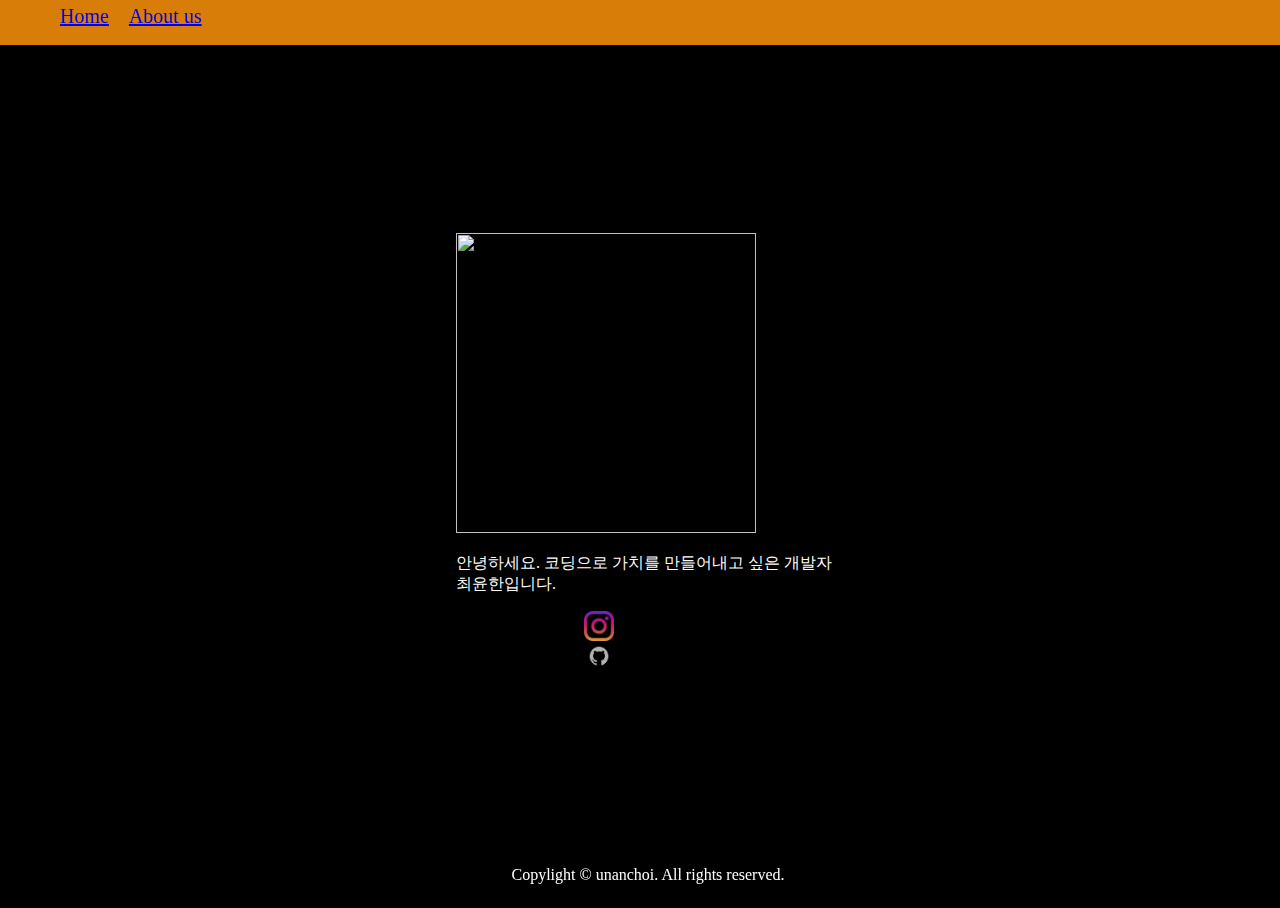
==== session-01/src/index.html @ c0cd8473 "feat : add image box" ====
<!DOCTYPE html>
<html lang="en">

<head>
    <meta charset="UTF-8">
    <meta http-equiv="X-UA-Compatible" content="IE=edge">
    <meta name="viewport" content="width=device-width, initial-scale=1.0">
    <title>자기소개 페이지</title>
    <style>
        html {
            width: 100%;
            height: 100%;

        }
        body {
            width: 100vw;
            height: 100vh;
            background-color: black;
            color: white;
            display: flex;
            flex-direction: column;
            align-items: center;
            justify-content: center;
            
          
        }

        nav {
            
            position: fixed;
            
            left: 0;
            top: 0;
            width: 100vw;
            height: 5vh;
            background-color: rgb(216, 126, 8);
        }

        nav ul {
            width: 100%;
            height: 5%;
            position: inherit;
            list-style-type: none;
            font-size: 20px;
            margin-bottom: 10px;
            margin-top: 5px;
            
        }

        nav ul li {
            display: inline;
            float: left;
            margin-left: 20px;
            margin-bottom: 20px;
        }

    

        footer {
            position: fixed;
            bottom: 0%;
        }
        
        .content-box {
            width: 30vw;
            height: 50vh;
        }

        .introduce-box {
            position:absolute;
            width: 30vw;
        }
        
        .insta_a {
            display: block;
            width: 30px;
            height: 30px;
        }

        .github_a {
        
        }
        

        .github_image {
            width: 30px;
            height: 30px;
            margin : 0 10vw 0 10vw;

        }

        .instagram_image {
            width: 30px;
            height: 30px;
            margin : 0 10vw 0 10vw;
        }

        .sns_box {
            display: inline;
        }
        
    </style>

</head>


<body>
    <header>
        <nav class="navbar">
            <ul>
                <li><a href="index.html">Home</a></li>
                <li><a href="aboutme.html">About us</a></li>
            </ul>

        </nav>

    </header>
    <div class="content-box">

        <div class="introduce-box">
            <a>
                <image src="Na.png" width = 300 height = 300></image>
            </a>
            <p>안녕하세요. 코딩으로 가치를 만들어내고 싶은
                개발자 최윤한입니다. 
            </p>

            <a href = "http://instagram.com/unanc2" class = "insta_a"><img src ="../src/instagram.png" class = "instagram_image"/></a>
            <a href = "http://github.com/unanchoi" class ="github_a"><img src = "../src/github-icon.png" class = "github_image" /> </a>
        </div>

        <div>

            <div class = "sns_box">
                <a class="instaram-image">
                    <image></image>
                </a>
                <a class="github-image">
                    <image></image>
                </a>
            </div>

            
        </div>
        <image />

    </div>

    <footer>
        <div>
            <p>Copylight &copy;
                unanchoi. All rights reserved.
            </p>
        </div>


    </footer>



</body>

</html>
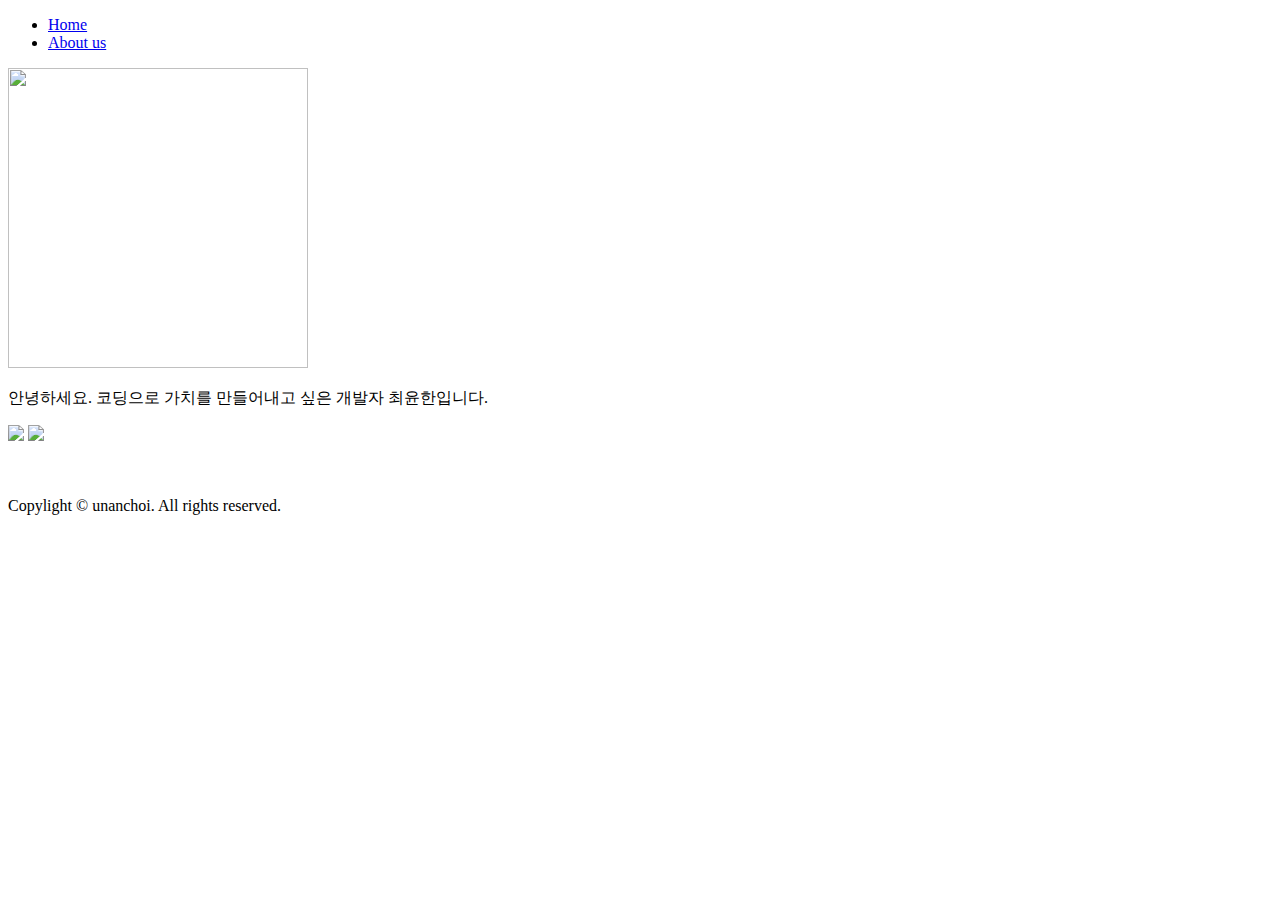
==== commit 89a794c3: "Feat : add aboutme typo" ====
--- a/session-01/src/index.html
+++ b/session-01/src/index.html
@@ -6,101 +6,8 @@
     <meta http-equiv="X-UA-Compatible" content="IE=edge">
     <meta name="viewport" content="width=device-width, initial-scale=1.0">
     <title>자기소개 페이지</title>
-    <style>
-        html {
-            width: 100%;
-            height: 100%;
 
-        }
-        body {
-            width: 100vw;
-            height: 100vh;
-            background-color: black;
-            color: white;
-            display: flex;
-            flex-direction: column;
-            align-items: center;
-            justify-content: center;
-            
-          
-        }
-
-        nav {
-            
-            position: fixed;
-            
-            left: 0;
-            top: 0;
-            width: 100vw;
-            height: 5vh;
-            background-color: rgb(216, 126, 8);
-        }
-
-        nav ul {
-            width: 100%;
-            height: 5%;
-            position: inherit;
-            list-style-type: none;
-            font-size: 20px;
-            margin-bottom: 10px;
-            margin-top: 5px;
-            
-        }
-
-        nav ul li {
-            display: inline;
-            float: left;
-            margin-left: 20px;
-            margin-bottom: 20px;
-        }
-
-    
-
-        footer {
-            position: fixed;
-            bottom: 0%;
-        }
-        
-        .content-box {
-            width: 30vw;
-            height: 50vh;
-        }
-
-        .introduce-box {
-            position:absolute;
-            width: 30vw;
-        }
-        
-        .insta_a {
-            display: block;
-            width: 30px;
-            height: 30px;
-        }
-
-        .github_a {
-        
-        }
-        
-
-        .github_image {
-            width: 30px;
-            height: 30px;
-            margin : 0 10vw 0 10vw;
-
-        }
-
-        .instagram_image {
-            width: 30px;
-            height: 30px;
-            margin : 0 10vw 0 10vw;
-        }
-
-        .sns_box {
-            display: inline;
-        }
-        
-    </style>
-
+    <link rel="stylesheet" src="./css/index.css">
 </head>
 
 
@@ -115,45 +22,41 @@
         </nav>
 
     </header>
+
+    <section>
     <div class="content-box">
-
         <div class="introduce-box">
             <a>
                 <image src="Na.png" width = 300 height = 300></image>
             </a>
             <p>안녕하세요. 코딩으로 가치를 만들어내고 싶은
-                개발자 최윤한입니다. 
+                개발자 최윤한입니다.
             </p>
 
-            <a href = "http://instagram.com/unanc2" class = "insta_a"><img src ="../src/instagram.png" class = "instagram_image"/></a>
-            <a href = "http://github.com/unanchoi" class ="github_a"><img src = "../src/github-icon.png" class = "github_image" /> </a>
+
+            <a href = "http://instagram.com/unanc2" ><img src = class = "instagram_image"/></a>
+            <a href = "http://github.com/unanchoi" ><img src = class = "github_image" /> </a>
         </div>
 
-        <div>
+        <div class ="sns_box">
 
-            <div class = "sns_box">
-                <a class="instaram-image">
-                    <image></image>
-                </a>
-                <a class="github-image">
-                    <image></image>
-                </a>
-            </div>
-
-            
+            <a class="instaram-image">
+                <image></image>
+            </a>
+            <a class="github-image">
+                <image></image>
+            </a>
         </div>
         <image />
 
     </div>
-
+</section>
     <footer>
         <div>
             <p>Copylight &copy;
                 unanchoi. All rights reserved.
             </p>
         </div>
-
-
     </footer>
 
 
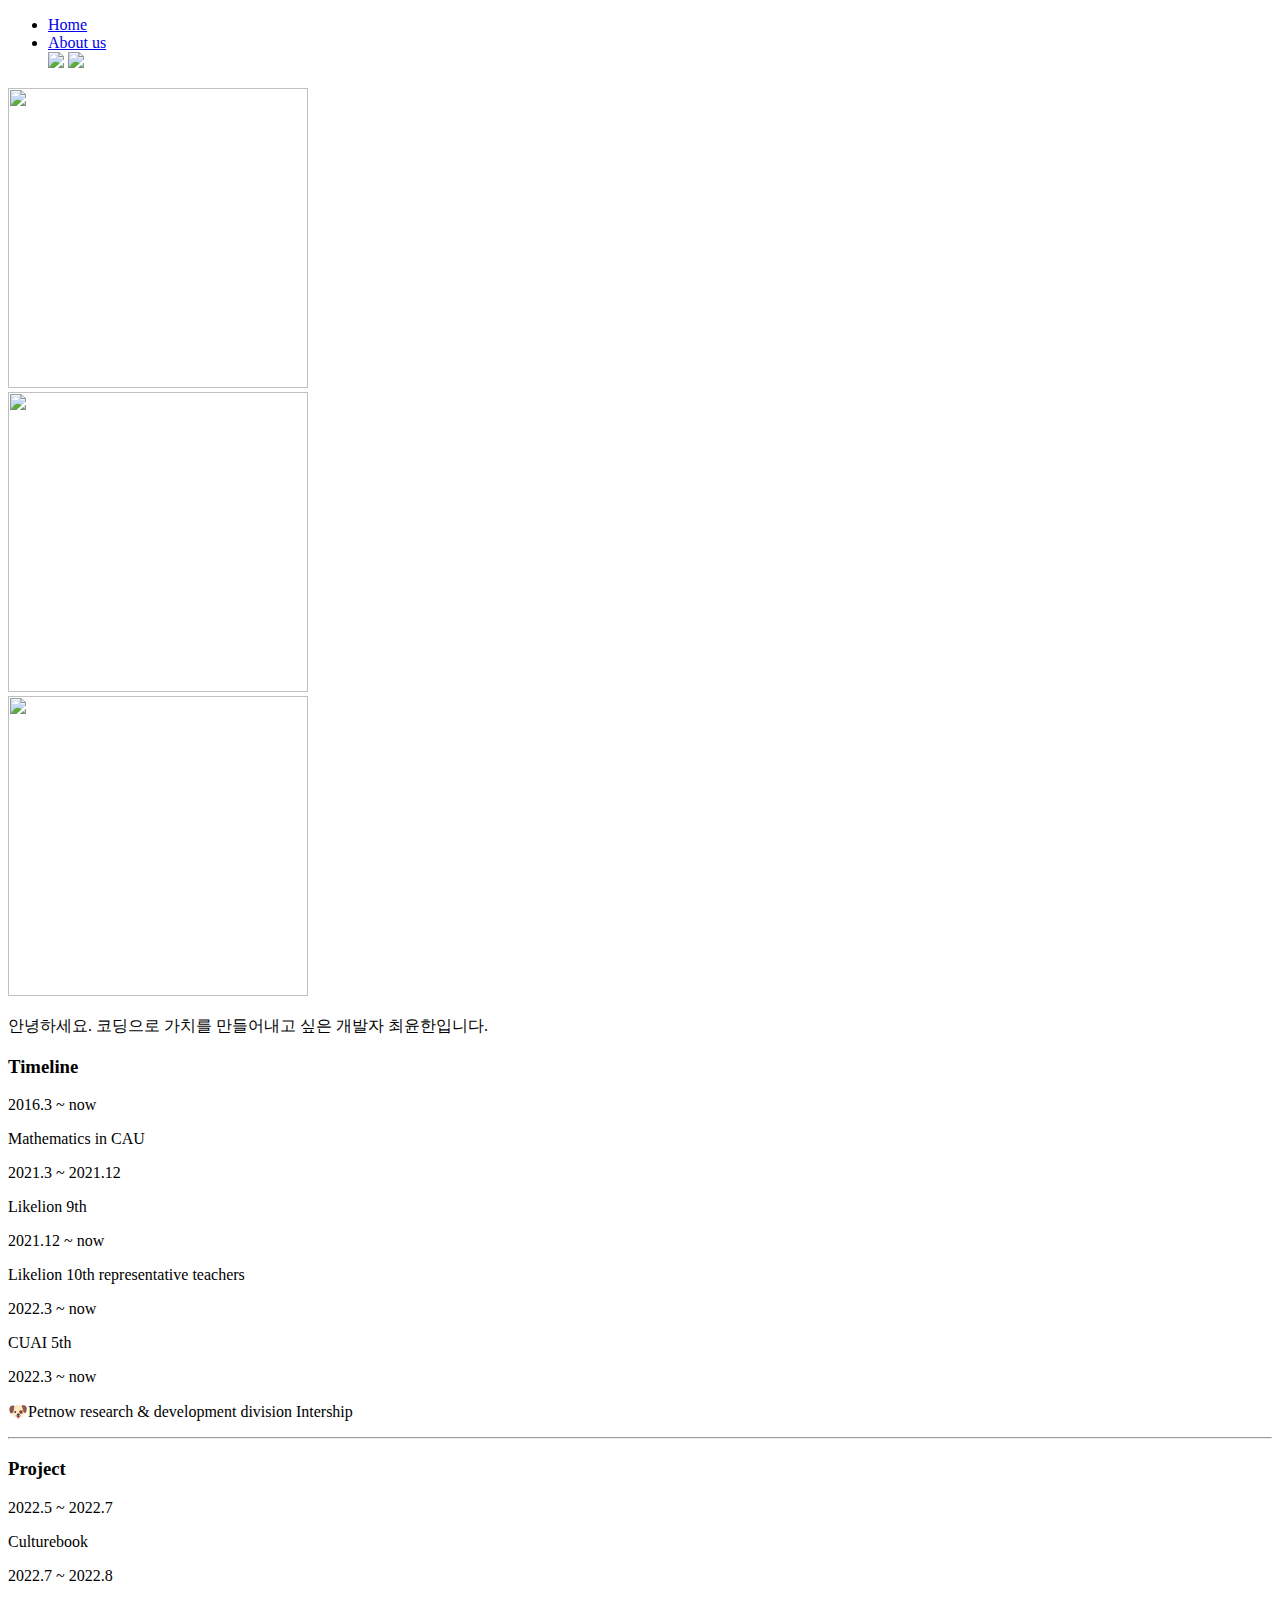
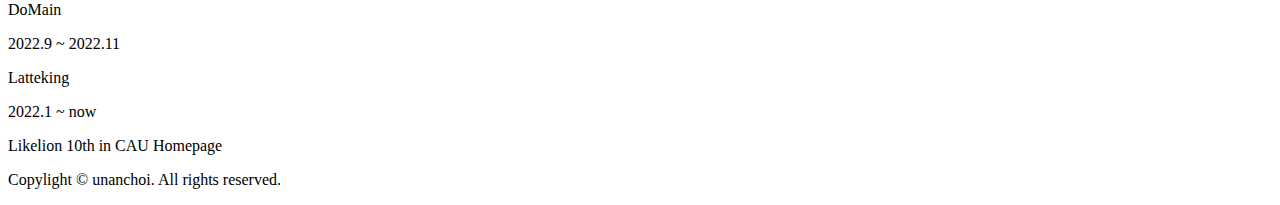
==== commit 37a8a8f7: "Fix : Directory 구조 변경, delete aboutus.html" ====
--- a/session-01/src/index.html
+++ b/session-01/src/index.html
@@ -7,7 +7,9 @@
     <meta name="viewport" content="width=device-width, initial-scale=1.0">
     <title>자기소개 페이지</title>
 
-    <link rel="stylesheet" src="./css/index.css">
+    <link rel="stylesheet" href="/asset/css/style.css">
+
+
 </head>
 
 
@@ -17,6 +19,8 @@
             <ul>
                 <li><a href="index.html">Home</a></li>
                 <li><a href="aboutme.html">About us</a></li>
+                <a href = "http://instagram.com/unanc2" ><img src ="/asset/image/instagram.png" class="instagram-image" /></a>
+                <a href = "http://github.com/unanchoi" ><img src = "/asset/image/github-icon.png" class="github-image" /></a>
             </ul>
 
         </nav>
@@ -26,31 +30,56 @@
     <section>
     <div class="content-box">
         <div class="introduce-box">
-            <a>
-                <image src="Na.png" width = 300 height = 300></image>
-            </a>
+        <div class="image_1"> <image src="/asset/image/Na.png" width = 300 height = 300></image></div>
+        <div class="image_2"><image src="/asset/image/Na.png" width = 300 height = 300></image></div>
+        <div class="image_3"><image src="/asset/image/Na.png" width = 300 height = 300></image></div>
+
+            
             <p>안녕하세요. 코딩으로 가치를 만들어내고 싶은
                 개발자 최윤한입니다.
             </p>
+        </div>
+
+        <div class ="sns-box">
+           
+        </div>
+
+        <h3> Timeline </h3>
+    <p>2016.3 ~ now </p>
+    <p> Mathematics in CAU</p>
+    
+    <p> 2021.3 ~ 2021.12</p>
+    <p> Likelion 9th</p>
 
 
-            <a href = "http://instagram.com/unanc2" ><img src = class = "instagram_image"/></a>
-            <a href = "http://github.com/unanchoi" ><img src = class = "github_image" /> </a>
-        </div>
+    <p> 2021.12 ~ now</p>
+    <p> Likelion 10th representative teachers</p>
 
-        <div class ="sns_box">
+    <p> 2022.3 ~ now</p>
+    <p> CUAI 5th</p>
 
-            <a class="instaram-image">
-                <image></image>
-            </a>
-            <a class="github-image">
-                <image></image>
-            </a>
-        </div>
-        <image />
+    <p> 2022.3 ~ now</p>
+    <p> 🐶Petnow research & development division Intership</p>
+
+    <hr>
+    <h3> Project </h3>
+    <p> 2022.5 ~ 2022.7 </p>
+    <p> Culturebook </p>
+
+    <p> 2022.7 ~ 2022.8</p>
+    <p> DoMain</p>
+
+    <p> 2022.9 ~ 2022.11 </p>
+    <p> Latteking</p>
+
+    <p> 2022.1 ~ now </p>
+    <p> Likelion 10th in CAU Homepage </p>
 
     </div>
+
 </section>
+
+
     <footer>
         <div>
             <p>Copylight &copy;
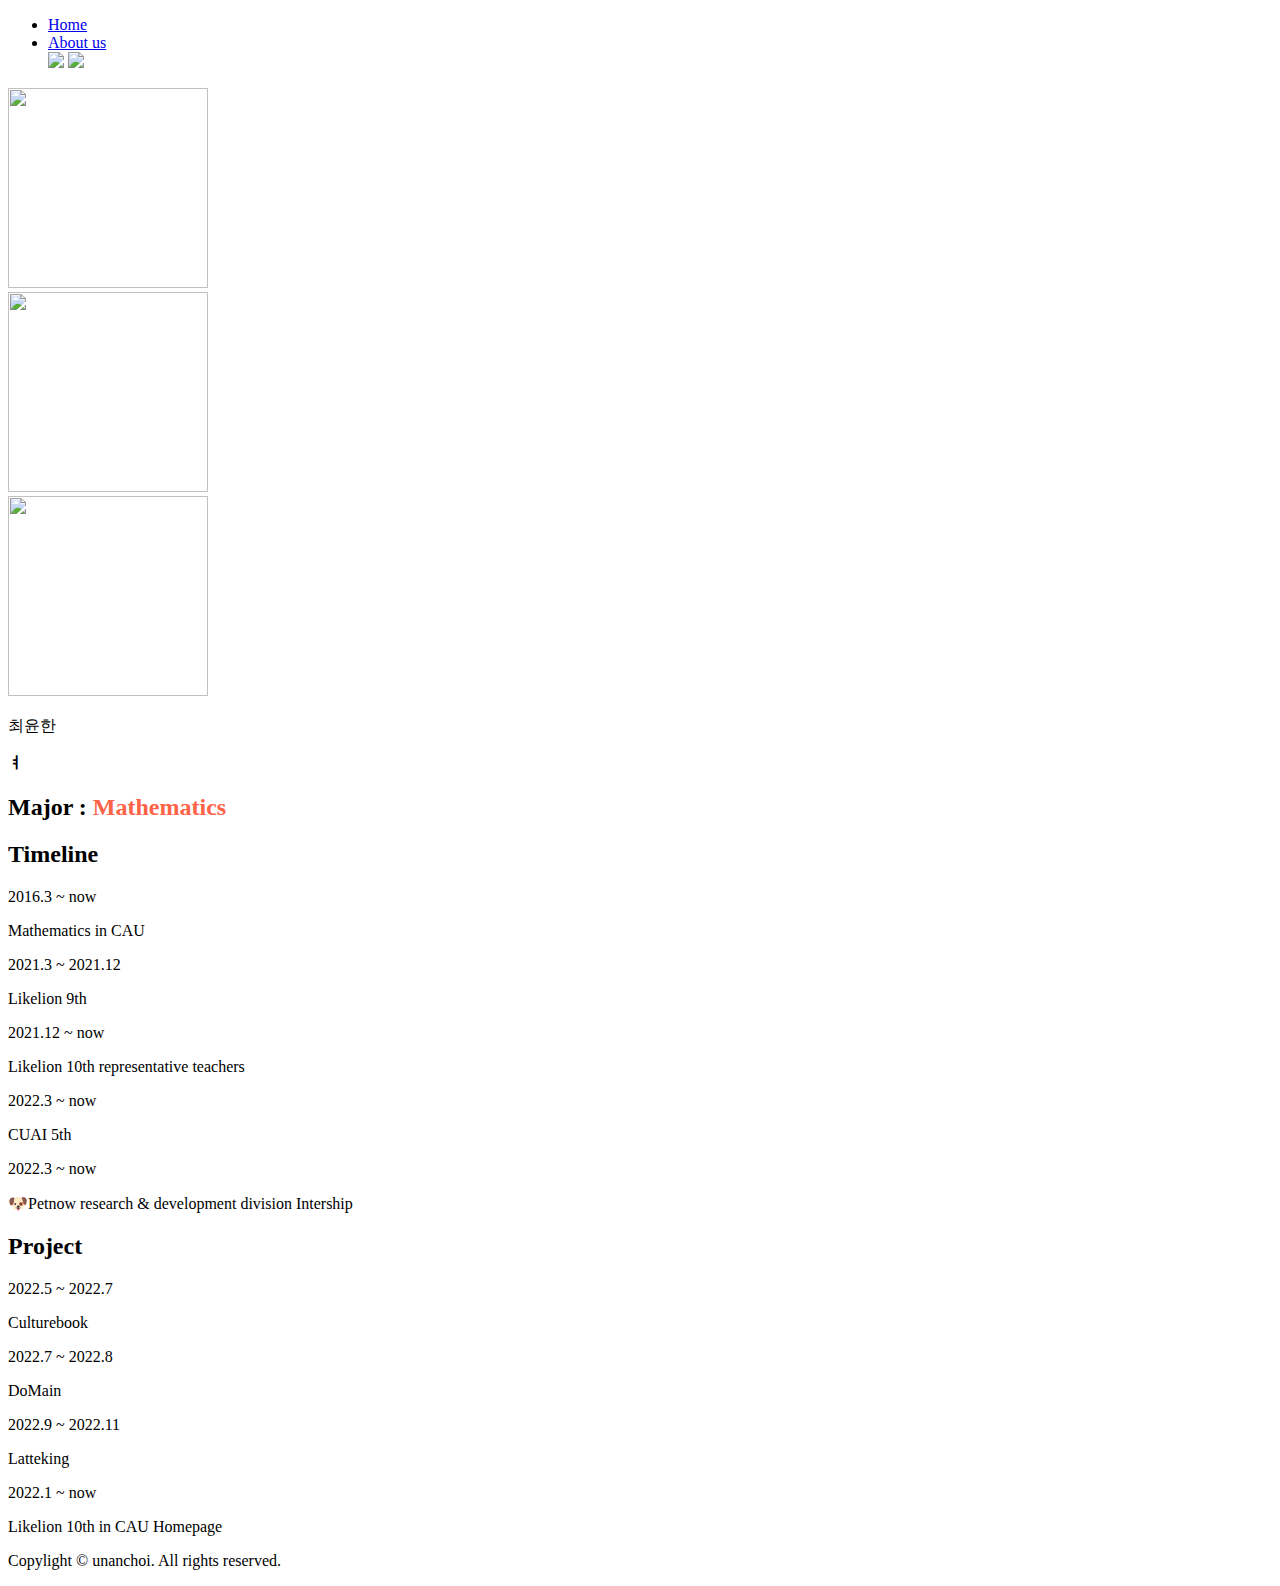
==== commit aab3039a: "Merge branch 'main' of https://github.com/LikeLion-at-CAU-10th/SESSION into main" ====
--- a/session-01/src/index.html
+++ b/session-01/src/index.html
@@ -8,8 +8,6 @@
     <title>자기소개 페이지</title>
 
     <link rel="stylesheet" href="/asset/css/style.css">
-
-
 </head>
 
 
@@ -24,27 +22,23 @@
             </ul>
 
         </nav>
-
     </header>
 
     <section>
     <div class="content-box">
         <div class="introduce-box">
-        <div class="image_1"> <image src="/asset/image/Na.png" width = 300 height = 300></image></div>
-        <div class="image_2"><image src="/asset/image/Na.png" width = 300 height = 300></image></div>
-        <div class="image_3"><image src="/asset/image/Na.png" width = 300 height = 300></image></div>
+        <div class="image_1"> <image src="/asset/image/na.png" width = 200px height = 200px></image></div>
+        <div class="image_2"><image src="/asset/image/na2.jpeg" width = 200px height = 200px></image></div>
+        <div class="image_3"><image src="/asset/image/na3.jpeg" width = 200px height = 200px></image></div>
+            
+        </div>
+    </section>
 
-            
-            <p>안녕하세요. 코딩으로 가치를 만들어내고 싶은
-                개발자 최윤한입니다.
-            </p>
-        </div>
-
-        <div class ="sns-box">
-           
-        </div>
-
-        <h3> Timeline </h3>
+    <section>
+        <p class = "name"> 최윤한</p>
+        <p> <strong> ㅕ</strong></p>
+        <h2>Major : <span style="color: tomato;"> Mathematics</span></h2>
+        <h2> Timeline </h2>
     <p>2016.3 ~ now </p>
     <p> Mathematics in CAU</p>
     
@@ -61,8 +55,7 @@
     <p> 2022.3 ~ now</p>
     <p> 🐶Petnow research & development division Intership</p>
 
-    <hr>
-    <h3> Project </h3>
+    <h2> Project </h2>
     <p> 2022.5 ~ 2022.7 </p>
     <p> Culturebook </p>
 
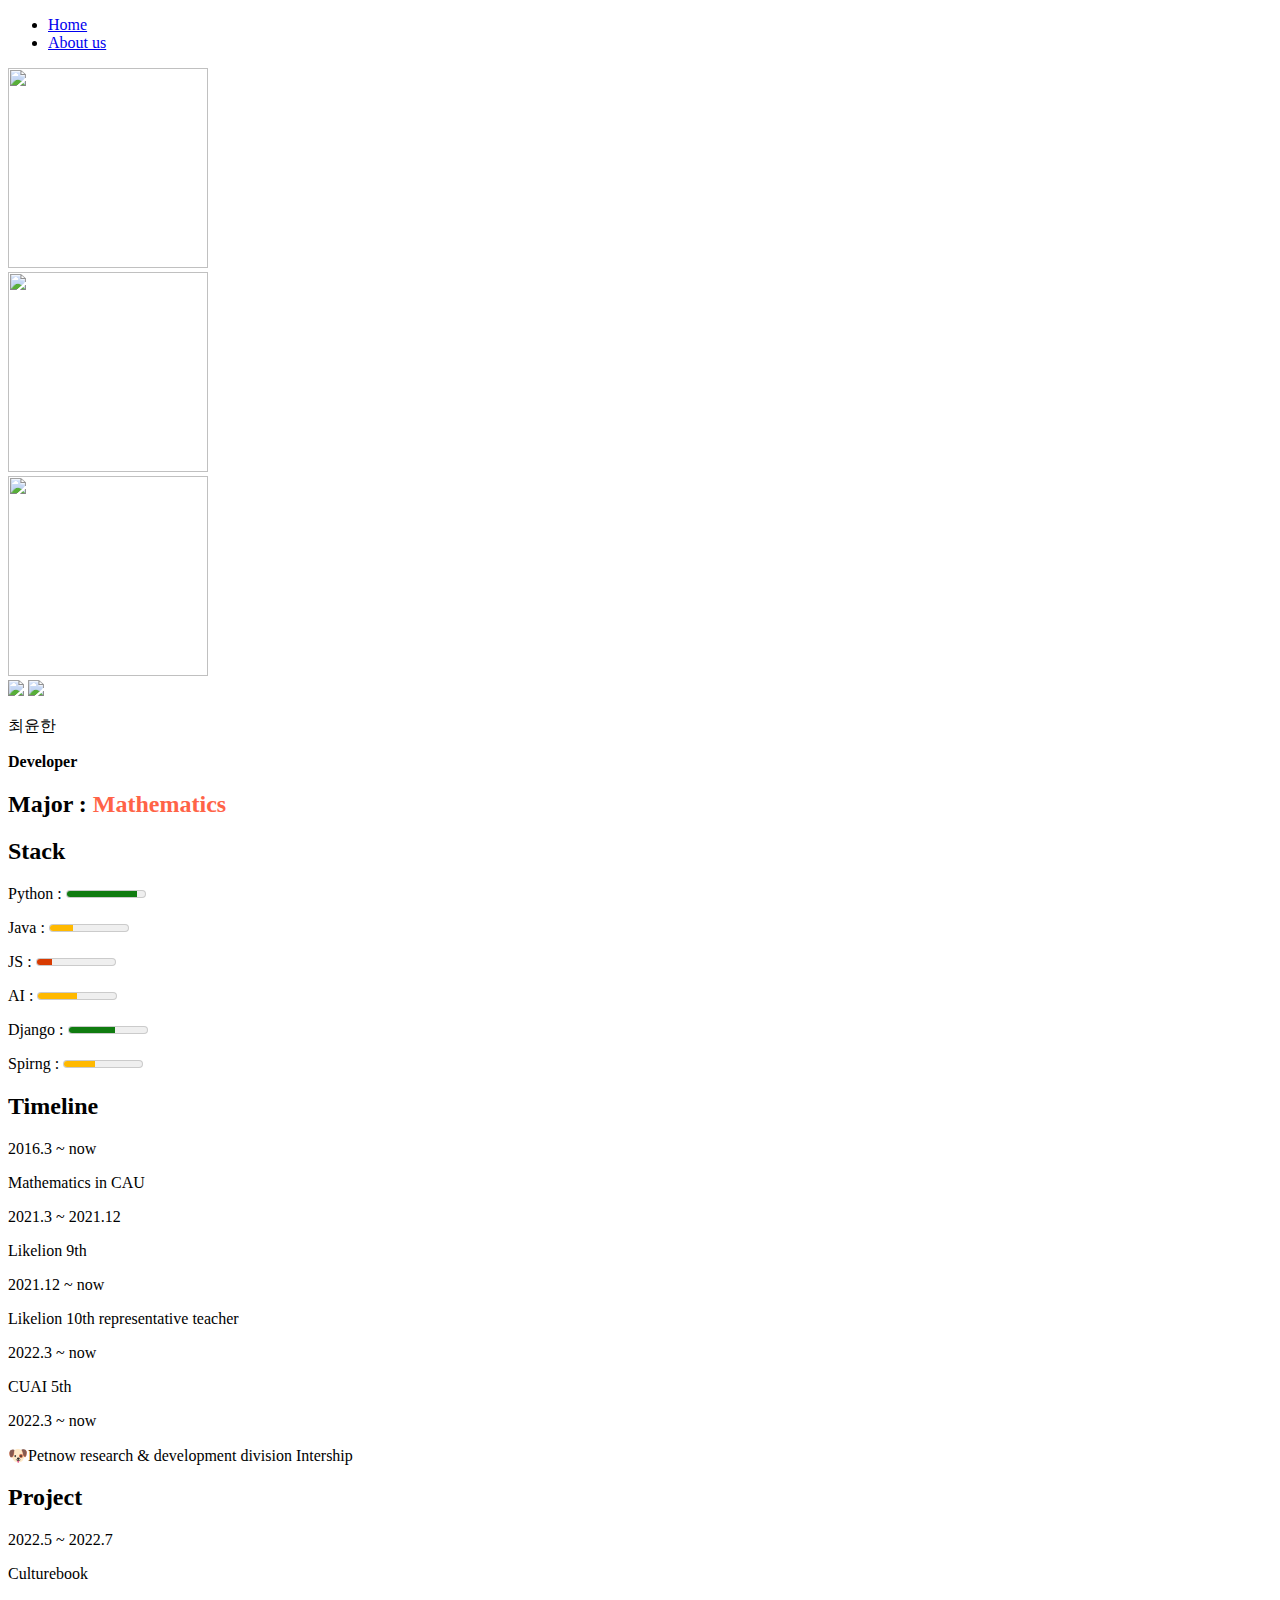
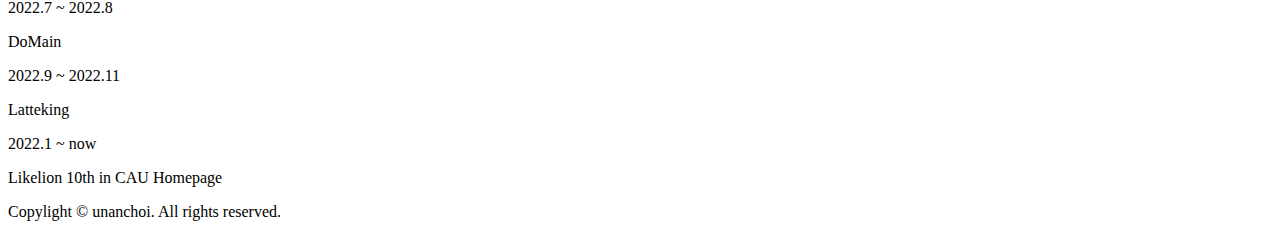
==== commit 515c86fe: "Merge pull request #2 from LikeLion-at-CAU-10th/fix/1weak" ====
--- a/session-01/src/index.html
+++ b/session-01/src/index.html
@@ -17,10 +17,8 @@
             <ul>
                 <li><a href="index.html">Home</a></li>
                 <li><a href="aboutme.html">About us</a></li>
-                <a href = "http://instagram.com/unanc2" ><img src ="/asset/image/instagram.png" class="instagram-image" /></a>
-                <a href = "http://github.com/unanchoi" ><img src = "/asset/image/github-icon.png" class="github-image" /></a>
+                
             </ul>
-
         </nav>
     </header>
 
@@ -30,14 +28,28 @@
         <div class="image_1"> <image src="/asset/image/na.png" width = 200px height = 200px></image></div>
         <div class="image_2"><image src="/asset/image/na2.jpeg" width = 200px height = 200px></image></div>
         <div class="image_3"><image src="/asset/image/na3.jpeg" width = 200px height = 200px></image></div>
-            
         </div>
     </section>
 
     <section>
+        <a href = "http://instagram.com/unanc2" ><img src ="/asset/image/instagram.png" class="instagram-image" /></a>
+        <a href = "http://github.com/unanchoi" ><img src = "/asset/image/github-icon.png" class="github-image" /></a>
+    </section>
+
+    <section>
         <p class = "name"> 최윤한</p>
-        <p> <strong> ㅕ</strong></p>
+        <p> <strong> Developer</strong></p>
         <h2>Major : <span style="color: tomato;"> Mathematics</span></h2>
+
+        <h2>Stack</h2>
+
+        <p>Python : <meter value="90" min ="0" max="100" low="30" high="70" optimum="80" ></meter></p>
+        <p>Java : <meter value="30" min ="0" max="100" low="30" high="70" optimum="80" ></meter></p>
+        <p>JS : <meter value="20" min ="0" max="100" low="30" high="70" optimum="80" ></meter></p>
+        <p>AI : <meter value="50" min ="0" max="100" low="30" high="70" optimum="80" ></meter></p>
+        <p>Django : <meter value="60" min ="0" max="100" low="30" high="55" optimum="80" ></meter></p>
+        <p>Spirng : <meter value="40" min ="0" max="100" low="30" high="70" optimum="80" ></meter></p>
+        
         <h2> Timeline </h2>
     <p>2016.3 ~ now </p>
     <p> Mathematics in CAU</p>
@@ -47,7 +59,7 @@
 
 
     <p> 2021.12 ~ now</p>
-    <p> Likelion 10th representative teachers</p>
+    <p> Likelion 10th representative teacher</p>
 
     <p> 2022.3 ~ now</p>
     <p> CUAI 5th</p>
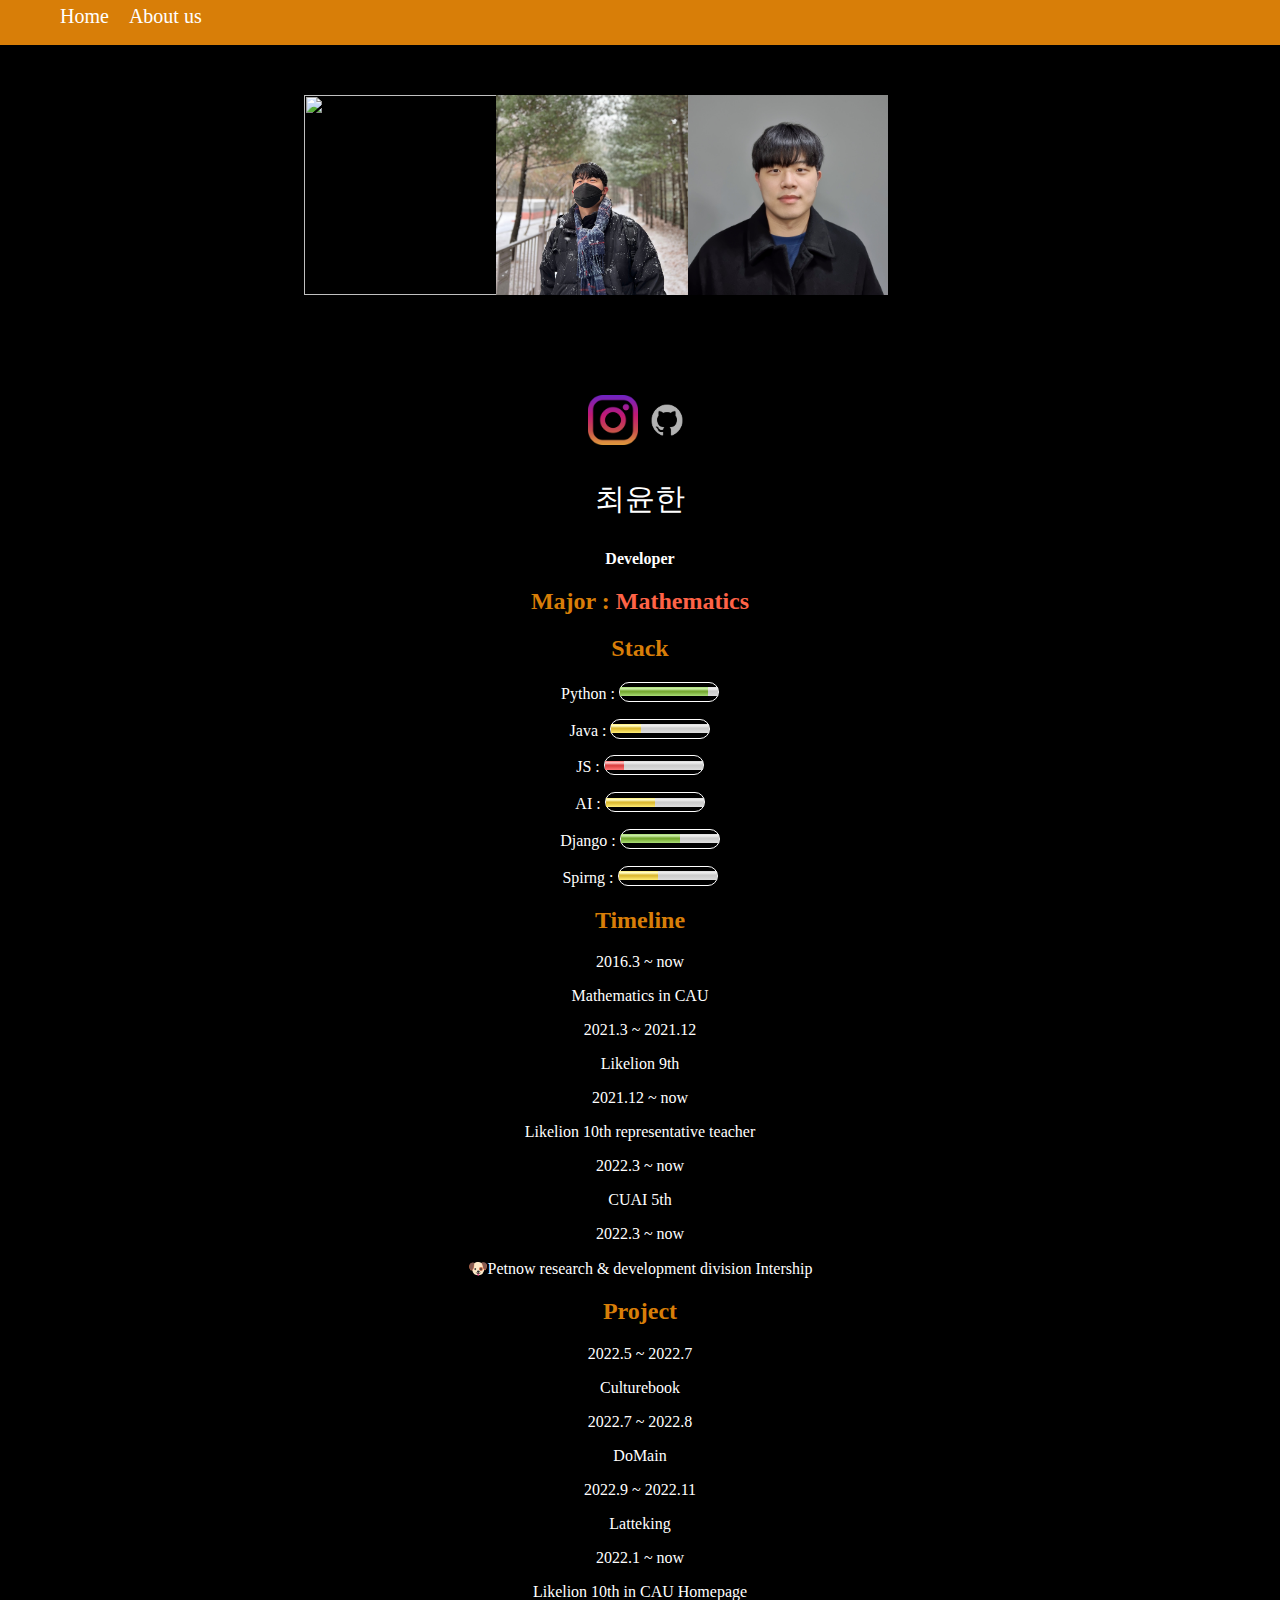
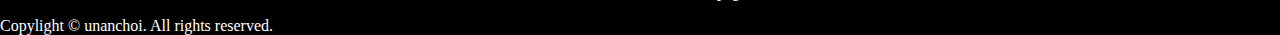
==== commit 580b28fc: "Merge pull request #3 from LikeLion-at-CAU-10th/fix/1weak" ====
--- a/session-01/src/index.html
+++ b/session-01/src/index.html
@@ -7,13 +7,16 @@
     <meta name="viewport" content="width=device-width, initial-scale=1.0">
     <title>자기소개 페이지</title>
 
-    <link rel="stylesheet" href="/asset/css/style.css">
+    <link rel="stylesheet" href="asset/css/style.css">
 </head>
 
 
 <body>
+    <!-- nav  -->
     <header>
         <nav class="navbar">
+            
+            <!-- 단축키 ul>li*2 -->
             <ul>
                 <li><a href="index.html">Home</a></li>
                 <li><a href="aboutme.html">About us</a></li>
@@ -22,20 +25,23 @@
         </nav>
     </header>
 
+    <!-- image -->
     <section>
     <div class="content-box">
         <div class="introduce-box">
-        <div class="image_1"> <image src="/asset/image/na.png" width = 200px height = 200px></image></div>
-        <div class="image_2"><image src="/asset/image/na2.jpeg" width = 200px height = 200px></image></div>
-        <div class="image_3"><image src="/asset/image/na3.jpeg" width = 200px height = 200px></image></div>
+        <div class="image_1"> <image src="asset/image/na.png" width = 200px height = 200px></image></div>
+        <div class="image_2"><image src="asset/image/na2.jpeg" width = 200px height = 200px></image></div>
+        <div class="image_3"><image src="asset/image/na3.jpeg" width = 200px height = 200px></image></div>
         </div>
     </section>
 
+    <!-- sns -->
     <section>
-        <a href = "http://instagram.com/unanc2" ><img src ="/asset/image/instagram.png" class="instagram-image" /></a>
-        <a href = "http://github.com/unanchoi" ><img src = "/asset/image/github-icon.png" class="github-image" /></a>
+        <a href = "http://instagram.com/unanc2" target="_blank"><img src ="asset/image/instagram.png" class="instagram-image" /></a>
+        <a href = "http://github.com/unanchoi" ><img src = "asset/image/github-icon.png" class="github-image" /></a>
     </section>
 
+    <!-- 본문 -->
     <section>
         <p class = "name"> 최윤한</p>
         <p> <strong> Developer</strong></p>
@@ -85,6 +91,7 @@
 </section>
 
 
+<!-- footer -->
     <footer>
         <div>
             <p>Copylight &copy;
@@ -93,8 +100,6 @@
         </div>
     </footer>
 
-
-
 </body>
 
 </html>--- a/session-01/src/asset/css/style.css
+++ b/session-01/src/asset/css/style.css
@@ -0,0 +1,127 @@
+html {
+  width: 100%;
+  height: 100%;
+}
+
+body {
+  width: 100%;
+  height: 100%;
+  background-color: black;
+  color: white;
+  margin: 0 0 0 0;
+}
+
+a {
+  text-decoration: none;
+  color: white;
+}
+
+section {
+  margin: 0 auto;
+  text-align: center;
+}
+
+nav {
+  display: fixed;
+  width: 100%;
+  background-color: rgb(216, 126, 8);
+  height: 5vh;
+  margin-top: 0;
+  margin-bottom: 50px;
+}
+
+nav ul {
+  height: 5%;
+  width: 100%;
+  list-style-type: none;
+  position: inherit;
+  margin-bottom: 10px;
+  font-size: 20px;
+  margin-top: 0;
+}
+
+nav ul li {
+  float: left;
+  display: inline;
+  text-align: center;
+  margin-bottom: 20px;
+  margin-left: 20px;
+  margin-top: 5px;
+}
+
+footer {
+  position: -webkit-sticky;
+  width: 100%;
+  top: 100%;
+}
+
+.content-box {
+  width: 800px;
+  height: 300px;
+  margin: 0 auto;
+}
+
+.introduce-box {
+  width: 80%;
+  height: 250px;
+  text-align: center;
+  margin-right: 0;
+}
+
+.image_1 {
+  float: left;
+  width: 30%;
+  margin-left: 10%;
+  display: inline;
+}
+
+.image_2 {
+  float: left;
+  width: 30%;
+  display: inline;
+}
+
+.image_3 {
+  float: right;
+  width: 30%;
+  display: inline;
+}
+
+.instagram-image {
+  width: 50px;
+  height: 50px;
+}
+
+.github-image {
+  width: 50px;
+  height: 50px;
+}
+
+h1 {
+  display: block;
+  width: 100%;
+  height: 50px;
+}
+
+h2 {
+  color: rgb(216, 126, 8);
+}
+
+h3 {
+  color: rgb(216, 126, 8);
+}
+
+.name {
+  font-size: 30px;
+}
+
+.name:hover {
+  color: #ffa111;
+}
+
+meter {
+  width: 100px;
+  height: 20px;
+  border: 1px solid white;
+  border-radius: 10px;
+}
